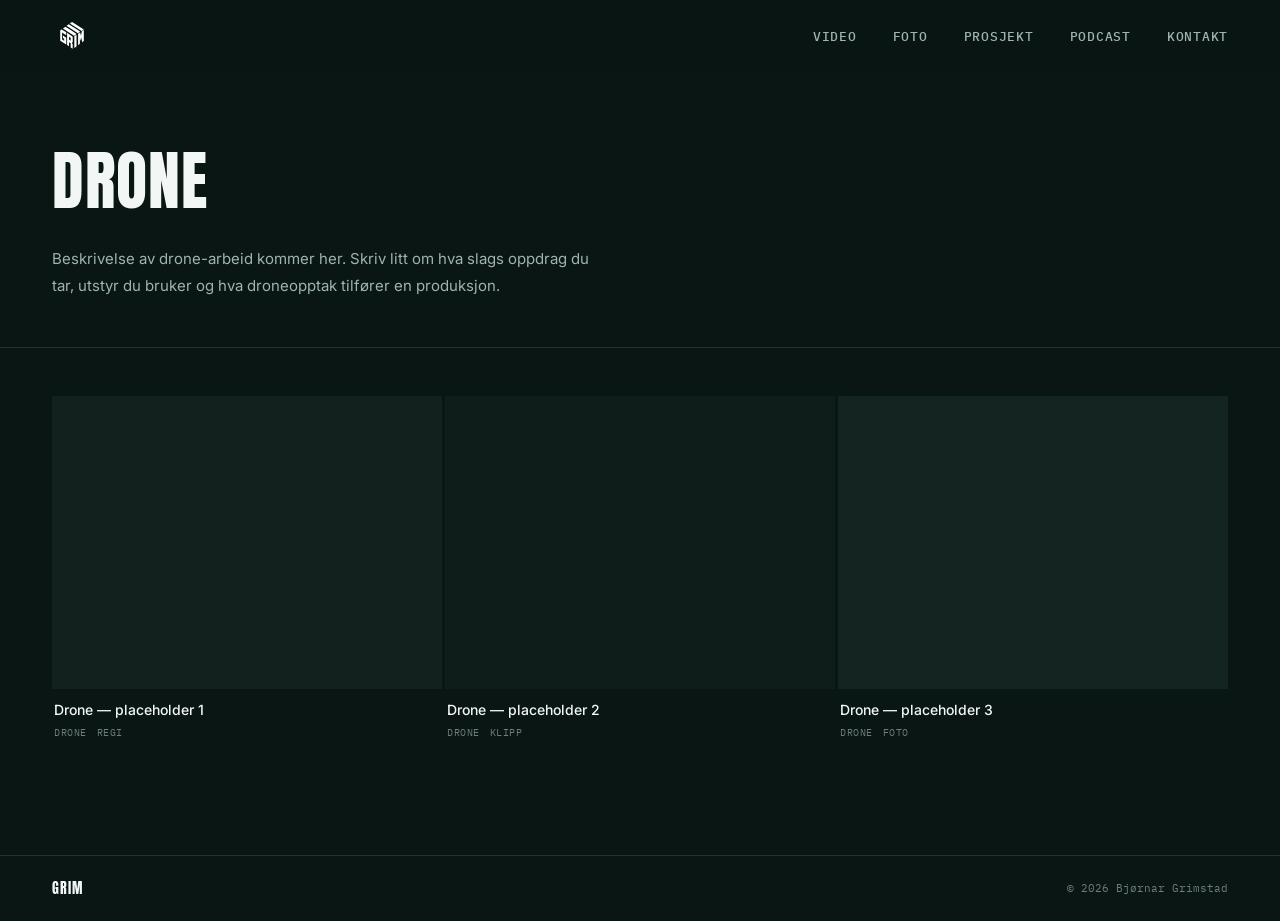
==== drone.html @ e393ea2a "Initial commit: GRIM portfolio-nettside (kode, uten video/foto-mapper) Co-Authored-By: Claude Sonnet" ====
<!DOCTYPE html>
<html lang="no">
<head>
    <meta charset="UTF-8">
    <meta name="viewport" content="width=device-width, initial-scale=1.0">
    <title>Drone — GRIM</title>
    <link rel="preconnect" href="https://fonts.googleapis.com">
    <link rel="preconnect" href="https://fonts.gstatic.com" crossorigin>
    <link href="https://fonts.googleapis.com/css2?family=Anton&family=Inter:wght@300;400;500;600&family=IBM+Plex+Mono:wght@400;500&display=swap" rel="stylesheet">
    <link rel="stylesheet" href="style.css">
</head>
<body class="page-drone">

    <div class="drone-header">
        <h1>Drone</h1>
        <p>Beskrivelse av drone-arbeid kommer her. Skriv litt om hva slags oppdrag du tar, utstyr du bruker og hva droneopptak tilfører en produksjon.</p>
    </div>

    <div class="drone-grid-wrap">
        <div class="drone-grid" id="grid"></div>
    </div>

    <footer>
        <span class="footer-logo">GRIM</span>
        <span class="footer-copy">© 2026 Bjørnar Grimstad</span>
    </footer>

    <script src="nav.js"></script>
    <script>
        const projects = [
            { title: 'Drone — placeholder 1', tags: ['Drone', 'Regi'] },
            { title: 'Drone — placeholder 2', tags: ['Drone', 'Klipp'] },
            { title: 'Drone — placeholder 3', tags: ['Drone', 'Foto'] },
        ];

        const grid = document.getElementById('grid');
        projects.forEach(p => {
            const card = document.createElement('div');
            card.className = 'card';
            card.innerHTML = `
                <div class="card-thumb"></div>
                <div class="card-info">
                    <div class="card-title">${p.title}</div>
                    <div class="card-tags">${p.tags.map(t => `<span class="tag">${t}</span>`).join('')}</div>
                </div>
            `;
            grid.appendChild(card);
        });
    </script>
</body>
</html>
---- style.css ----
/* ─── Reset & base ───────────────────────────────────── */
*, *::before, *::after { box-sizing: border-box; margin: 0; padding: 0; }

:root {
    --bg:           #0a1614;
    --bg-elevated:  #101f1c;
    --bg-elevated-2:#16221f;
    --ink:          #f2f7f6;
    --ink-dim:      #9fb3b0;
    --ink-faint:    #6d7d7a;
    --line:         rgba(242,247,246,0.12);
    --line-strong:  rgba(242,247,246,0.22);
    --accent:       #ff6b35;
    --accent-2:     #2dd4c4;
    --nav-height:   73px;
    --display:      'Anton', sans-serif;
    --sans:         'Inter', -apple-system, sans-serif;
    --mono:         'IBM Plex Mono', 'SFMono-Regular', monospace;
}

html { scroll-behavior: smooth; }

body {
    font-family: var(--sans);
    color: var(--ink);
    background: var(--bg);
    -webkit-font-smoothing: antialiased;
}

h1, h2, h3, .modal-title {
    font-family: var(--display);
    font-weight: 400;
    text-transform: uppercase;
    letter-spacing: 0.01em;
}

/* ─── Nav ────────────────────────────────────────────── */
#nav {
    position: fixed;
    top: 0; left: 0; right: 0;
    z-index: 200;
    display: flex;
    justify-content: space-between;
    align-items: center;
    padding: 0 52px;
    height: var(--nav-height);
    background: rgba(10,22,20,0.88);
    backdrop-filter: blur(10px);
    border-bottom: 1px solid transparent;
    transition: border-color 0.3s, background 0.3s;
}

#nav.scrolled { border-bottom-color: var(--line); }

/* Home page — fully transparent until scrolled, floats over hero photo */
.page-home #nav {
    background: transparent;
    backdrop-filter: none;
}
.page-home #nav.scrolled {
    background: rgba(10,22,20,0.88);
    backdrop-filter: blur(10px);
}

.logo {
    display: flex;
    align-items: center;
    text-decoration: none;
}

.logo-img {
    height: 40px;
    width: auto;
    display: block;
}

.nav-links {
    list-style: none;
    display: flex;
    gap: 36px;
    align-items: center;
}

.nav-links > li > a {
    text-decoration: none;
    font-family: var(--mono);
    font-size: 12.5px;
    font-weight: 500;
    letter-spacing: 0.06em;
    text-transform: uppercase;
    color: var(--ink-dim);
    transition: color 0.2s;
    position: relative;
    padding: var(--nav-height) 0; /* extend hover area full nav height */
    margin: calc(-1 * var(--nav-height)) 0;
    display: block;
    line-height: var(--nav-height);
}

.nav-links > li > a:hover { color: var(--ink); }

.nav-links > li > a.active { color: var(--ink); }

/* ─── HOME ───────────────────────────────────────────── */
.hero-video {
    position: relative;
    width: 100vw;
    height: 100vh;
    overflow: hidden;
    background: var(--bg);
}

.hero-video video {
    position: absolute;
    inset: 0;
    width: 100%; height: 100%;
    object-fit: cover;
}

.video-placeholder {
    position: absolute;
    inset: 0;
    background: linear-gradient(155deg, #16221f 0%, #0a1614 50%, #101f1c 100%);
}

.hero-overlay {
    position: absolute;
    inset: 0;
    background: linear-gradient(to bottom,
        rgba(0,0,0,0.4) 0%,
        rgba(0,0,0,0.32) 50%,
        rgba(6,12,11,0.88) 100%);
}

.hero-content {
    position: absolute;
    bottom: 88px;
    left: 52px;
    right: 52px;
    color: var(--ink);
}

.hero-content h1 {
    font-family: var(--display);
    font-size: clamp(44px, 7vw, 108px);
    font-weight: 400;
    line-height: 0.98;
    letter-spacing: 0.005em;
    margin-bottom: 22px;
}

.hero-content h1 em {
    font-style: normal;
    color: var(--accent);
}

.hero-sub {
    font-family: var(--mono);
    font-size: 11.5px;
    letter-spacing: 0.16em;
    text-transform: uppercase;
    color: var(--ink-dim);
    font-weight: 500;
}

/* ─── Aktuelt (homepage — fremhevede prosjekter) ───────
   Gitteret dekker hele skjermbredden, med god luft rundt
   overskriften over. */
.featured-section {
    padding: 100px 0 96px;
    border-top: 1px solid var(--line);
    background: var(--bg);
}

.featured-label {
    font-family: var(--display);
    font-size: clamp(2.4rem, 6vw, 4.6rem);
    line-height: 1;
    color: var(--accent);
    padding: 0 52px;
    margin-bottom: 56px;
}

.featured-grid {
    display: grid;
    grid-template-columns: repeat(3, 1fr);
    gap: 3px;
}

.featured-card {
    display: block;
    text-decoration: none;
    color: inherit;
    cursor: pointer;
}

.featured-thumb {
    aspect-ratio: 16 / 9;
    background: var(--bg-elevated);
    overflow: hidden;
    position: relative;
}

.featured-thumb img,
.featured-thumb video {
    width: 100%; height: 100%;
    object-fit: cover; display: block;
    transition: transform 0.5s ease;
    background: var(--bg-elevated);
}

.featured-card:hover .featured-thumb img,
.featured-card:hover .featured-thumb video { transform: scale(1.04); }

/* Tekst vises kun ved hover — samme hierarki som baksiden av
   flip-kortene på video-siden (kategori / tittel / beskrivelse). */
.featured-thumb-overlay {
    position: absolute;
    inset: 0;
    display: flex;
    flex-direction: column;
    justify-content: flex-end;
    padding: clamp(20px, 3vw, 34px);
    background: linear-gradient(to top, rgba(0,0,0,0.86) 0%, rgba(0,0,0,0.35) 55%, transparent 85%);
    opacity: 0;
    transition: opacity 0.3s ease;
}

.featured-card:hover .featured-thumb-overlay { opacity: 1; }

.featured-hover-category {
    font-family: var(--mono);
    font-size: 10.5px;
    letter-spacing: 0.14em;
    text-transform: uppercase;
    color: var(--accent-2);
    margin-bottom: 12px;
}

.featured-hover-title {
    font-family: var(--display);
    font-size: clamp(1.3rem, 2.2vw, 1.9rem);
    line-height: 1.05;
    color: #ffffff;
    margin-bottom: 10px;
}

.featured-hover-desc {
    font-size: 13px;
    line-height: 1.7;
    color: var(--ink-dim);
    max-width: 42ch;
}

/* ─── Clients marquee (homepage) ─────────────────────── */
.clients-section {
    padding: 80px 0 88px;
    overflow: hidden;
    border-top: 1px solid var(--line);
    background: var(--bg);
}

.clients-label {
    font-family: var(--mono);
    font-size: 12px;
    letter-spacing: 0.14em;
    text-transform: uppercase;
    color: var(--ink-faint);
    padding: 0 52px;
    margin-bottom: 40px;
}

.marquee-outer {
    overflow: hidden;
    position: relative;
}

/* Fade edges */
.marquee-outer::before,
.marquee-outer::after {
    content: '';
    position: absolute;
    top: 0; bottom: 0;
    width: 80px;
    z-index: 2;
    pointer-events: none;
}
.marquee-outer::before {
    left: 0;
    background: linear-gradient(to right, var(--bg), transparent);
}
.marquee-outer::after {
    right: 0;
    background: linear-gradient(to left, var(--bg), transparent);
}

.marquee-track {
    display: flex;
    width: max-content;
    animation: marquee 45s linear infinite;
    gap: 16px;
}

.marquee-track:hover { animation-play-state: paused; }

@keyframes marquee {
    from { transform: translateX(0); }
    to   { transform: translateX(-50%); }
}

.client-item {
    display: flex;
    align-items: center;
    justify-content: center;
    padding: 0 36px;
    cursor: default;
    flex-shrink: 0;
}

.client-logo {
    width: 120px;
    height: 56px;
    display: flex;
    align-items: center;
    justify-content: center;
}

.client-logo img {
    max-width: 100%;
    max-height: 100%;
    object-fit: contain;
    opacity: 0.75;
    transition: opacity 0.2s;
}

.client-item:hover .client-logo img { opacity: 1; }

/* ─── Om meg (homepage) ──────────────────────────────── */
.about-section {
    display: grid;
    grid-template-columns: minmax(260px, 380px) 1fr;
    gap: 64px;
    align-items: center;
    padding: 100px 52px;
    border-top: 1px solid var(--line);
    background: var(--bg);
}

.about-photo {
    aspect-ratio: 4 / 5;
    background: var(--bg-elevated);
    overflow: hidden;
}

.about-photo img {
    width: 100%; height: 100%;
    object-fit: cover;
    display: block;
    filter: grayscale(0.15);
}

.about-photo-empty {
    display: flex;
    align-items: center;
    justify-content: center;
    text-align: center;
    padding: 24px;
}

.about-photo-empty::after {
    content: 'Legg portrettbilde i\A om/portrett.jpg';
    white-space: pre;
    font-family: var(--mono);
    font-size: 11px;
    letter-spacing: 0.04em;
    color: var(--ink-faint);
}

.about-label {
    font-family: var(--display);
    font-size: clamp(1.8rem, 3.5vw, 2.6rem);
    color: var(--accent);
    margin-bottom: 24px;
}

.about-body {
    font-size: 15px;
    line-height: 1.9;
    color: var(--ink-dim);
    max-width: 62ch;
    margin-bottom: 20px;
}

.about-body:last-child { margin-bottom: 0; }

.about-body-note {
    font-family: var(--mono);
    font-size: 11px;
    letter-spacing: 0.04em;
    color: var(--ink-faint);
    margin-top: 16px;
}

@media (max-width: 760px) {
    .about-section { grid-template-columns: 1fr; padding: 64px 24px; gap: 32px; }
    .about-photo { max-width: 280px; }
}

/* ─── Gallery pages (video/foto) ─────────────────────── */
.page-gallery {
    height: 100vh;
    overflow: hidden;
}

.gallery-layout {
    display: flex;
    flex-direction: column;
    height: calc(100vh - var(--nav-height));
    margin-top: var(--nav-height);
}

/* Horisontal filterrad — samme mønster som Scream sin "Alle · Kampanje · ..." */
.gallery-tabs {
    display: flex;
    gap: 4px;
    padding: 26px 48px 0;
    border-bottom: 1px solid var(--line);
    overflow-x: auto;
    flex-shrink: 0;
    scrollbar-width: none;
}
.gallery-tabs::-webkit-scrollbar { display: none; }

.gallery-tab {
    display: block;
    background: none;
    border: none;
    border-bottom: 2px solid transparent;
    font-family: var(--mono);
    font-size: 12.5px;
    font-weight: 500;
    letter-spacing: 0.04em;
    text-transform: uppercase;
    color: var(--ink-faint);
    cursor: pointer;
    padding: 0 18px 16px;
    white-space: nowrap;
    margin-bottom: -1px;
    transition: color 0.2s, border-color 0.2s;
}

.gallery-tab:hover { color: var(--ink); }

.gallery-tab.active {
    color: var(--accent);
    border-bottom-color: var(--accent);
}

/* Main area */
.gallery-main {
    flex: 1;
    overflow-y: auto;
    padding: 36px 48px 60px;
}

.gallery-grid {
    display: grid;
    grid-template-columns: repeat(auto-fill, minmax(260px, 1fr));
    gap: 3px;
}

/* ─── Card ───────────────────────────────────────────── */
.card { cursor: pointer; }
.card.hidden { display: none; }

.card-thumb {
    aspect-ratio: 4 / 3;
    overflow: hidden;
}

.card:nth-child(7n+1) .card-thumb { background: #12211e; }
.card:nth-child(7n+2) .card-thumb { background: #0f1d1a; }
.card:nth-child(7n+3) .card-thumb { background: #142521; }
.card:nth-child(7n+4) .card-thumb { background: #0d1916; }
.card:nth-child(7n+5) .card-thumb { background: #172a25; }
.card:nth-child(7n+6) .card-thumb { background: #101e1b; }
.card:nth-child(7n)   .card-thumb { background: #142320; }

.card-thumb img {
    width: 100%; height: 100%;
    object-fit: cover; display: block;
    transition: transform 0.5s ease;
}

.card:hover .card-thumb img { transform: scale(1.05); }

.card-info { padding: 12px 2px 20px; }

.card-title {
    font-family: var(--sans);
    font-size: 14px;
    font-weight: 500;
    color: var(--ink);
    margin-bottom: 7px;
    line-height: 1.3;
}

.card-tags { display: flex; gap: 10px; flex-wrap: wrap; }

.tag {
    font-family: var(--mono);
    font-size: 10px;
    color: var(--ink-faint);
    letter-spacing: 0.05em;
    text-transform: uppercase;
}

/* ─── Modal ──────────────────────────────────────────── */
.modal {
    position: fixed;
    inset: 0;
    z-index: 500;
    display: flex;
    align-items: center;
    justify-content: center;
    background: rgba(4,9,8,0.88);
    opacity: 0;
    visibility: hidden;
    transition: opacity 0.25s, visibility 0.25s;
    padding: 24px;
}

.modal.open {
    opacity: 1;
    visibility: visible;
}

.modal-inner {
    width: 100%;
    max-width: 1320px;
    height: 90vh;
    background: var(--bg-elevated);
    border: 1px solid var(--line);
    display: flex;
    flex-direction: column;
    position: relative;
    overflow: hidden;
}

/* Top bar inside modal */
.modal-topbar {
    display: flex;
    align-items: center;
    gap: 0;
    padding: 0 20px 0 0;
    border-bottom: 1px solid var(--line);
    flex-shrink: 0;
    overflow-x: auto;
    scrollbar-width: none;
}

.modal-topbar::-webkit-scrollbar { display: none; }

.modal-filter-btn {
    background: none;
    border: none;
    font-family: var(--mono);
    font-size: 12px;
    letter-spacing: 0.03em;
    text-transform: uppercase;
    color: var(--ink-faint);
    cursor: pointer;
    padding: 16px 18px;
    white-space: nowrap;
    transition: color 0.2s;
    border-bottom: 2px solid transparent;
    margin-bottom: -1px;
}

.modal-filter-btn:hover { color: var(--ink); }

.modal-filter-btn.active {
    color: var(--accent);
    border-bottom-color: var(--accent);
}

.modal-close {
    margin-left: auto;
    flex-shrink: 0;
    background: none;
    border: none;
    font-size: 20px;
    cursor: pointer;
    color: var(--ink-faint);
    padding: 16px;
    line-height: 1;
    transition: color 0.2s;
}

.modal-close:hover { color: var(--ink); }

/* Content area */
.modal-body {
    flex: 1;
    display: grid;
    grid-template-columns: 1fr 300px;
    overflow: hidden;
}

.modal-image {
    background: var(--bg-elevated-2);
    overflow: hidden;
    position: relative;
}

.modal-image-fill {
    width: 100%; height: 100%;
    object-fit: cover;
    display: block;
}

.modal-info {
    padding: 36px 32px;
    border-left: 1px solid var(--line);
    overflow-y: auto;
    display: flex;
    flex-direction: column;
    gap: 20px;
    color: var(--ink);
}

.modal-title {
    font-size: 24px;
    line-height: 1.2;
}

.modal-tags { display: flex; flex-wrap: wrap; gap: 8px; }

.modal-tag {
    font-family: var(--mono);
    font-size: 10.5px;
    letter-spacing: 0.05em;
    text-transform: uppercase;
    padding: 5px 12px;
    border: 1px solid var(--line-strong);
    border-radius: 100px;
    color: var(--ink-dim);
}

/* Prev / Next */
.modal-nav {
    position: absolute;
    bottom: 0; left: 0;
    right: 300px;
    display: flex;
    align-items: center;
    justify-content: space-between;
    padding: 20px 28px;
    pointer-events: none;
}

.modal-nav-btn {
    pointer-events: all;
    background: rgba(10,22,20,0.85);
    border: 1px solid var(--line-strong);
    color: var(--ink);
    padding: 10px 20px;
    font-family: var(--mono);
    font-size: 12px;
    letter-spacing: 0.03em;
    cursor: pointer;
    transition: background 0.2s, border-color 0.2s;
}

.modal-nav-btn:hover { border-color: var(--accent); }

.modal-counter {
    font-family: var(--mono);
    font-size: 11px;
    color: var(--ink-dim);
    background: rgba(10,22,20,0.85);
    padding: 6px 12px;
    border: 1px solid var(--line-strong);
}

/* ─── Kontakt page ───────────────────────────────────── */
.page-kontakt { padding-top: var(--nav-height); }

/* ─── Kontakt: sentrert blokk, tekst venstre + lite portrett høyre ─── */
.kontakt-split {
    display: grid;
    grid-template-columns: 1fr minmax(200px, 260px);
    align-items: start;
    gap: 56px;
    max-width: 1120px;
    margin: 0 auto;
    padding: 0 64px;
}

.kontakt-photo-panel {
    margin-top: 100px;
    width: 100%;
    aspect-ratio: 990 / 1400;
    overflow: hidden;
    background: var(--bg-elevated);
    border: 1px solid var(--line-strong);
}

.kontakt-photo-panel img {
    width: 100%;
    height: 100%;
    object-fit: cover;
    display: block;
}

.kontakt-content-panel {
    padding: 100px 0 110px;
    max-width: 640px;
}

.kontakt-headline {
    font-size: clamp(40px, 4.6vw, 76px);
    line-height: 1.0;
    letter-spacing: 0.005em;
    margin-bottom: 32px;
}

.kontakt-headline em {
    font-style: normal;
    color: var(--accent);
}

.kontakt-links {
    display: flex;
    flex-direction: column;
    gap: 10px;
    margin-bottom: 56px;
}

.kontakt-link {
    display: inline-block;
    width: fit-content;
    font-family: var(--sans);
    font-size: 16px;
    font-weight: 500;
    color: var(--ink);
    text-decoration: none;
    border-bottom: 1px solid var(--accent);
    padding-bottom: 3px;
    transition: opacity 0.2s;
}

.kontakt-link:hover { opacity: 0.6; }

.kontakt-about { margin-bottom: 60px; }

.kontakt-about h3 {
    font-family: var(--mono);
    font-size: 11px;
    font-weight: 500;
    letter-spacing: 0.12em;
    text-transform: uppercase;
    color: var(--accent-2);
    margin-bottom: 22px;
}

.kontakt-about p {
    font-size: 15px;
    line-height: 1.85;
    color: var(--ink-dim);
    margin-bottom: 24px;
}

/* ─── Contact form ───────────────────────────────────── */
.kontakt-form { display: flex; flex-direction: column; gap: 24px; }

.form-label {
    display: block;
    font-family: var(--mono);
    font-size: 11px;
    letter-spacing: 0.08em;
    text-transform: uppercase;
    color: var(--ink-faint);
    margin-bottom: 10px;
}

.form-row {
    display: grid;
    grid-template-columns: 1fr 1fr;
    gap: 16px;
}

.form-input {
    width: 100%;
    background: none;
    border: none;
    border-bottom: 1px solid var(--line-strong);
    font-family: var(--sans);
    font-size: 14.5px;
    color: var(--ink);
    padding: 10px 0;
    outline: none;
    transition: border-color 0.2s;
    border-radius: 0;
    -webkit-appearance: none;
}

.form-input::placeholder { color: var(--ink-faint); }
.form-input:focus { border-bottom-color: var(--accent); }

.form-textarea { resize: vertical; min-height: 110px; line-height: 1.7; }

/* Category chips */
.category-chips {
    display: flex;
    flex-wrap: wrap;
    gap: 8px;
}

.chip {
    background: none;
    border: 1px solid var(--line);
    font-family: var(--mono);
    font-size: 12px;
    color: var(--ink-dim);
    padding: 7px 16px;
    border-radius: 100px;
    cursor: pointer;
    letter-spacing: 0.02em;
    transition: border-color 0.18s, color 0.18s, background 0.18s;
}

.chip:hover { border-color: var(--line-strong); color: var(--ink); }

.chip.active {
    background: var(--accent);
    border-color: var(--accent);
    color: #ffffff;
}

.form-submit {
    align-self: flex-start;
    background: var(--accent);
    color: #ffffff;
    border: none;
    font-family: var(--mono);
    font-size: 13px;
    font-weight: 500;
    letter-spacing: 0.06em;
    text-transform: uppercase;
    padding: 14px 32px;
    cursor: pointer;
    transition: filter 0.2s;
    border-radius: 0;
    -webkit-appearance: none;
}

.form-submit:hover { filter: brightness(1.12); }

.form-success {
    display: none;
    font-family: var(--sans);
    font-size: 13.5px;
    color: var(--accent-2);
    letter-spacing: 0.02em;
}

.form-error {
    display: none;
    font-family: var(--sans);
    font-size: 13.5px;
    color: #ff6b6b;
    letter-spacing: 0.02em;
}

.form-error a { color: inherit; text-decoration: underline; }

/* ─── Drone page ─────────────────────────────────────── */
.page-drone { padding-top: var(--nav-height); }

.drone-header {
    padding: 60px 52px 48px;
    max-width: 1440px;
    margin: 0 auto;
    border-bottom: 1px solid var(--line);
}

.drone-header h1 {
    font-size: clamp(36px, 5vw, 68px);
    margin-bottom: 16px;
}

.drone-header p {
    font-family: var(--sans);
    font-size: 15px;
    color: var(--ink-dim);
    line-height: 1.8;
    max-width: 560px;
}

.drone-grid-wrap {
    padding: 48px 52px 96px;
    max-width: 1440px;
    margin: 0 auto;
}

.drone-grid {
    display: grid;
    grid-template-columns: repeat(3, 1fr);
    gap: 3px;
}

/* ─── Footer ─────────────────────────────────────────── */
footer {
    padding: 22px 52px;
    border-top: 1px solid var(--line);
    display: flex;
    justify-content: space-between;
    align-items: center;
}

.footer-logo { font-family: var(--display); font-size: 14px; letter-spacing: 0.06em; color: var(--ink); }
.footer-copy  { font-family: var(--mono); font-size: 11px; color: var(--ink-faint); }

/* ─── Responsive ─────────────────────────────────────── */
@media (max-width: 1100px) {
    .modal-body { grid-template-columns: 1fr; }
    .modal-info { border-left: none; border-top: 1px solid var(--line); max-height: 200px; }
    .modal-nav { right: 0; }
    .kontakt-split { grid-template-columns: 1fr; padding: 0 52px; }
    .kontakt-photo-panel {
        max-width: 220px;
        margin: 60px 0 0;
    }
    .kontakt-content-panel { padding: 40px 0 90px; max-width: none; }
    .drone-grid { grid-template-columns: repeat(2, 1fr); }
}

@media (max-width: 768px) {
    :root { --nav-height: 60px; }
    #nav { padding: 0 24px; }
    .logo-img { height: 32px; }

    .hero-content { left: 24px; right: 24px; bottom: 60px; }

    .gallery-tabs { padding: 20px 24px 0; }
    .gallery-main { padding: 24px; }

    .featured-section { padding: 60px 0; }
    .featured-label { padding: 0 24px; margin-bottom: 36px; }
    .featured-grid { grid-template-columns: 1fr; gap: 32px; }

    .clients-section { padding: 60px 0; }
    .clients-label { padding: 0 24px; }

    .drone-header,
    .drone-grid-wrap { padding-left: 24px; padding-right: 24px; }

    .kontakt-split { padding: 0 24px; }
    .kontakt-photo-panel { max-width: 180px; margin: 44px 0 0; }
    .kontakt-content-panel { padding: 32px 0 70px; }
    .kontakt-links { margin-bottom: 40px; }
    .kontakt-about { margin-bottom: 44px; }

    .drone-grid { grid-template-columns: 1fr; }

    footer { padding: 20px 24px; }

    .modal { padding: 12px; }
    .modal-inner { height: 95vh; }
}
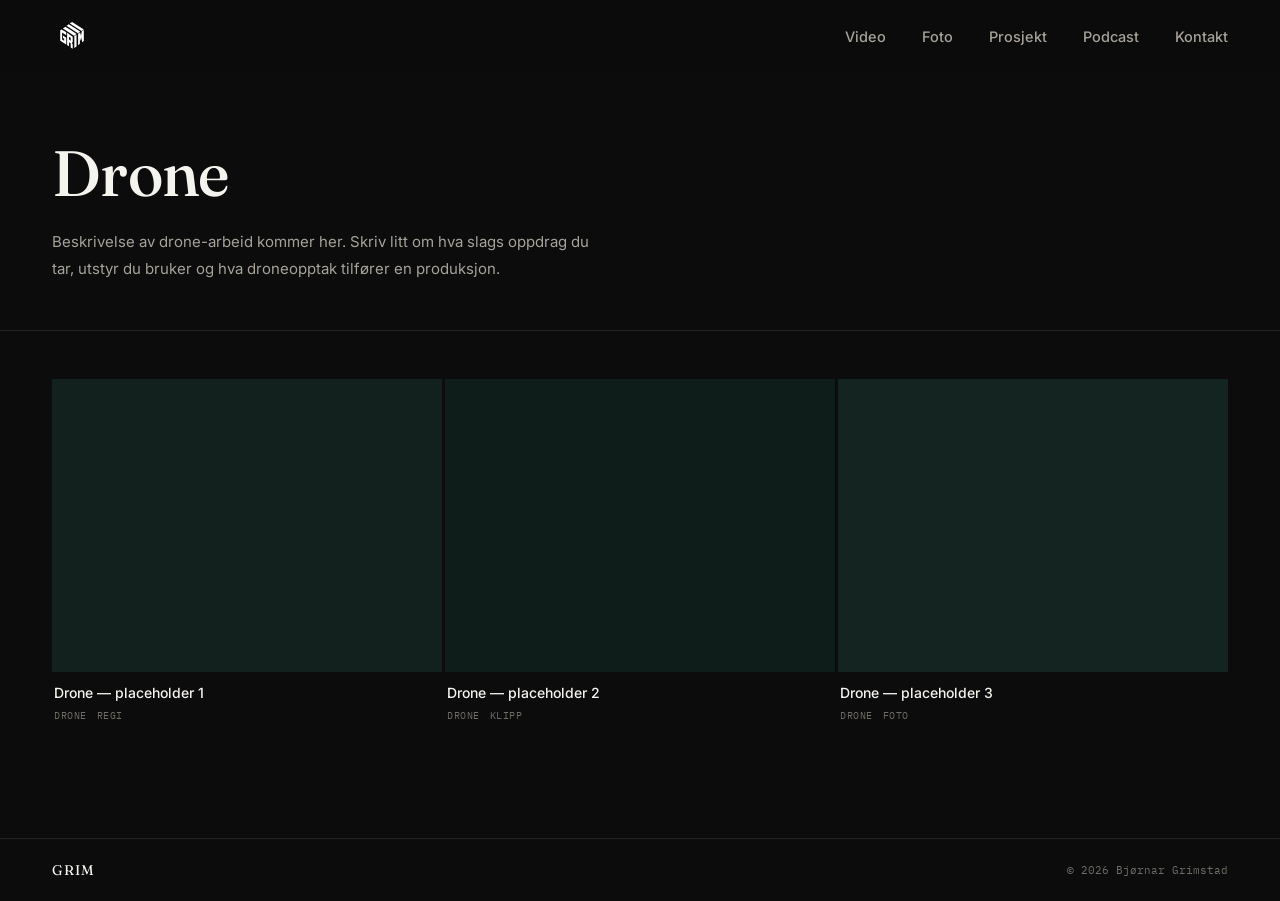
==== commit 55cca7a4: "versjon_02: nytt visuelt uttrykk — Fraunces-serif erstatter Anton, dempet varm rust/salvie-palett i " ====
--- a/drone.html
+++ b/drone.html
@@ -6,7 +6,7 @@
     <title>Drone — GRIM</title>
     <link rel="preconnect" href="https://fonts.googleapis.com">
     <link rel="preconnect" href="https://fonts.gstatic.com" crossorigin>
-    <link href="https://fonts.googleapis.com/css2?family=Anton&family=Inter:wght@300;400;500;600&family=IBM+Plex+Mono:wght@400;500&display=swap" rel="stylesheet">
+    <link href="https://fonts.googleapis.com/css2?family=Fraunces:ital,opsz,wght@0,9..144,300..900;1,9..144,300..900&family=Inter:wght@300;400;500;600&family=IBM+Plex+Mono:wght@400;500&display=swap" rel="stylesheet">
     <link rel="stylesheet" href="style.css">
 </head>
 <body class="page-drone">
--- a/style.css
+++ b/style.css
@@ -2,18 +2,18 @@
 *, *::before, *::after { box-sizing: border-box; margin: 0; padding: 0; }
 
 :root {
-    --bg:           #0a1614;
-    --bg-elevated:  #101f1c;
-    --bg-elevated-2:#16221f;
-    --ink:          #f2f7f6;
-    --ink-dim:      #9fb3b0;
-    --ink-faint:    #6d7d7a;
-    --line:         rgba(242,247,246,0.12);
-    --line-strong:  rgba(242,247,246,0.22);
-    --accent:       #ff6b35;
-    --accent-2:     #2dd4c4;
+    --bg:           #0c0c0d;
+    --bg-elevated:  #161615;
+    --bg-elevated-2:#1d1c1a;
+    --ink:          #f5f3ee;
+    --ink-dim:      #a6a29a;
+    --ink-faint:    #6f6c65;
+    --line:         rgba(245,243,238,0.10);
+    --line-strong:  rgba(245,243,238,0.20);
+    --accent:       #c6733f;
+    --accent-2:     #6f9c93;
     --nav-height:   73px;
-    --display:      'Anton', sans-serif;
+    --display:      'Fraunces', serif;
     --sans:         'Inter', -apple-system, sans-serif;
     --mono:         'IBM Plex Mono', 'SFMono-Regular', monospace;
 }
@@ -29,9 +29,9 @@
 
 h1, h2, h3, .modal-title {
     font-family: var(--display);
-    font-weight: 400;
-    text-transform: uppercase;
-    letter-spacing: 0.01em;
+    font-weight: 500;
+    font-optical-sizing: auto;
+    letter-spacing: -0.01em;
 }
 
 /* ─── Nav ────────────────────────────────────────────── */
@@ -44,7 +44,7 @@
     align-items: center;
     padding: 0 52px;
     height: var(--nav-height);
-    background: rgba(10,22,20,0.88);
+    background: rgba(12,12,13,0.88);
     backdrop-filter: blur(10px);
     border-bottom: 1px solid transparent;
     transition: border-color 0.3s, background 0.3s;
@@ -58,7 +58,7 @@
     backdrop-filter: none;
 }
 .page-home #nav.scrolled {
-    background: rgba(10,22,20,0.88);
+    background: rgba(12,12,13,0.88);
     backdrop-filter: blur(10px);
 }
 
@@ -83,11 +83,10 @@
 
 .nav-links > li > a {
     text-decoration: none;
-    font-family: var(--mono);
-    font-size: 12.5px;
+    font-family: var(--sans);
+    font-size: 14.5px;
     font-weight: 500;
-    letter-spacing: 0.06em;
-    text-transform: uppercase;
+    letter-spacing: 0;
     color: var(--ink-dim);
     transition: color 0.2s;
     position: relative;
@@ -101,6 +100,41 @@
 
 .nav-links > li > a.active { color: var(--ink); }
 
+.nav-links > li > a.active::after {
+    content: '';
+    display: inline-block;
+    width: 4px; height: 4px;
+    margin-left: 7px;
+    margin-bottom: 2px;
+    border-radius: 50%;
+    background: var(--accent);
+    vertical-align: middle;
+}
+
+/* ─── Mobilmeny (burger) — skjult på desktop ────────────── */
+.nav-burger {
+    display: none;
+    flex-direction: column;
+    justify-content: center;
+    align-items: center;
+    gap: 5px;
+    width: 32px; height: 32px;
+    padding: 0; margin: 0;
+    background: none;
+    border: none;
+    cursor: pointer;
+    flex-shrink: 0;
+}
+.nav-burger span {
+    display: block;
+    width: 20px; height: 2px;
+    background: var(--ink);
+    transition: transform 0.25s ease, opacity 0.2s ease;
+}
+#nav.menu-open .nav-burger span:nth-child(1) { transform: translateY(7px) rotate(45deg); }
+#nav.menu-open .nav-burger span:nth-child(2) { opacity: 0; }
+#nav.menu-open .nav-burger span:nth-child(3) { transform: translateY(-7px) rotate(-45deg); }
+
 /* ─── HOME ───────────────────────────────────────────── */
 .hero-video {
     position: relative;
@@ -120,7 +154,7 @@
 .video-placeholder {
     position: absolute;
     inset: 0;
-    background: linear-gradient(155deg, #16221f 0%, #0a1614 50%, #101f1c 100%);
+    background: linear-gradient(155deg, #1d1c1a 0%, #0c0c0d 50%, #161615 100%);
 }
 
 .hero-overlay {
@@ -129,7 +163,7 @@
     background: linear-gradient(to bottom,
         rgba(0,0,0,0.4) 0%,
         rgba(0,0,0,0.32) 50%,
-        rgba(6,12,11,0.88) 100%);
+        rgba(10,10,10,0.88) 100%);
 }
 
 .hero-content {
@@ -142,22 +176,23 @@
 
 .hero-content h1 {
     font-family: var(--display);
-    font-size: clamp(44px, 7vw, 108px);
-    font-weight: 400;
-    line-height: 0.98;
-    letter-spacing: 0.005em;
+    font-size: clamp(42px, 6.6vw, 100px);
+    font-weight: 560;
+    line-height: 1.03;
+    letter-spacing: -0.015em;
     margin-bottom: 22px;
 }
 
 .hero-content h1 em {
-    font-style: normal;
+    font-style: italic;
+    font-weight: 460;
     color: var(--accent);
 }
 
 .hero-sub {
     font-family: var(--mono);
     font-size: 11.5px;
-    letter-spacing: 0.16em;
+    letter-spacing: 0.14em;
     text-transform: uppercase;
     color: var(--ink-dim);
     font-weight: 500;
@@ -523,7 +558,7 @@
     display: flex;
     align-items: center;
     justify-content: center;
-    background: rgba(4,9,8,0.88);
+    background: rgba(4,4,5,0.88);
     opacity: 0;
     visibility: hidden;
     transition: opacity 0.25s, visibility 0.25s;
@@ -643,7 +678,6 @@
     text-transform: uppercase;
     padding: 5px 12px;
     border: 1px solid var(--line-strong);
-    border-radius: 100px;
     color: var(--ink-dim);
 }
 
@@ -661,7 +695,7 @@
 
 .modal-nav-btn {
     pointer-events: all;
-    background: rgba(10,22,20,0.85);
+    background: rgba(12,12,13,0.85);
     border: 1px solid var(--line-strong);
     color: var(--ink);
     padding: 10px 20px;
@@ -678,7 +712,7 @@
     font-family: var(--mono);
     font-size: 11px;
     color: var(--ink-dim);
-    background: rgba(10,22,20,0.85);
+    background: rgba(12,12,13,0.85);
     padding: 6px 12px;
     border: 1px solid var(--line-strong);
 }
@@ -788,6 +822,9 @@
     display: grid;
     grid-template-columns: 1fr 1fr;
     gap: 16px;
+}
+@media (max-width: 480px) {
+    .form-row { grid-template-columns: 1fr; gap: 24px; }
 }
 
 .form-input {
@@ -824,7 +861,6 @@
     font-size: 12px;
     color: var(--ink-dim);
     padding: 7px 16px;
-    border-radius: 100px;
     cursor: pointer;
     letter-spacing: 0.02em;
     transition: border-color 0.18s, color 0.18s, background 0.18s;
@@ -941,6 +977,33 @@
     #nav { padding: 0 24px; }
     .logo-img { height: 32px; }
 
+    .nav-burger { display: flex; }
+
+    .nav-links {
+        display: none;
+        position: absolute;
+        top: 100%; left: 0; right: 0;
+        flex-direction: column;
+        align-items: stretch;
+        gap: 0;
+        background: rgba(12,12,13,0.98);
+        backdrop-filter: blur(10px);
+        border-top: 1px solid var(--line);
+        border-bottom: 1px solid var(--line);
+        max-height: calc(100vh - var(--nav-height));
+        overflow-y: auto;
+    }
+    #nav.menu-open .nav-links { display: flex; }
+
+    .nav-links > li { border-bottom: 1px solid var(--line); }
+    .nav-links > li:last-child { border-bottom: none; }
+    .nav-links > li > a {
+        padding: 18px 24px;
+        margin: 0;
+        line-height: 1.2;
+        font-size: 14px;
+    }
+
     .hero-content { left: 24px; right: 24px; bottom: 60px; }
 
     .gallery-tabs { padding: 20px 24px 0; }
